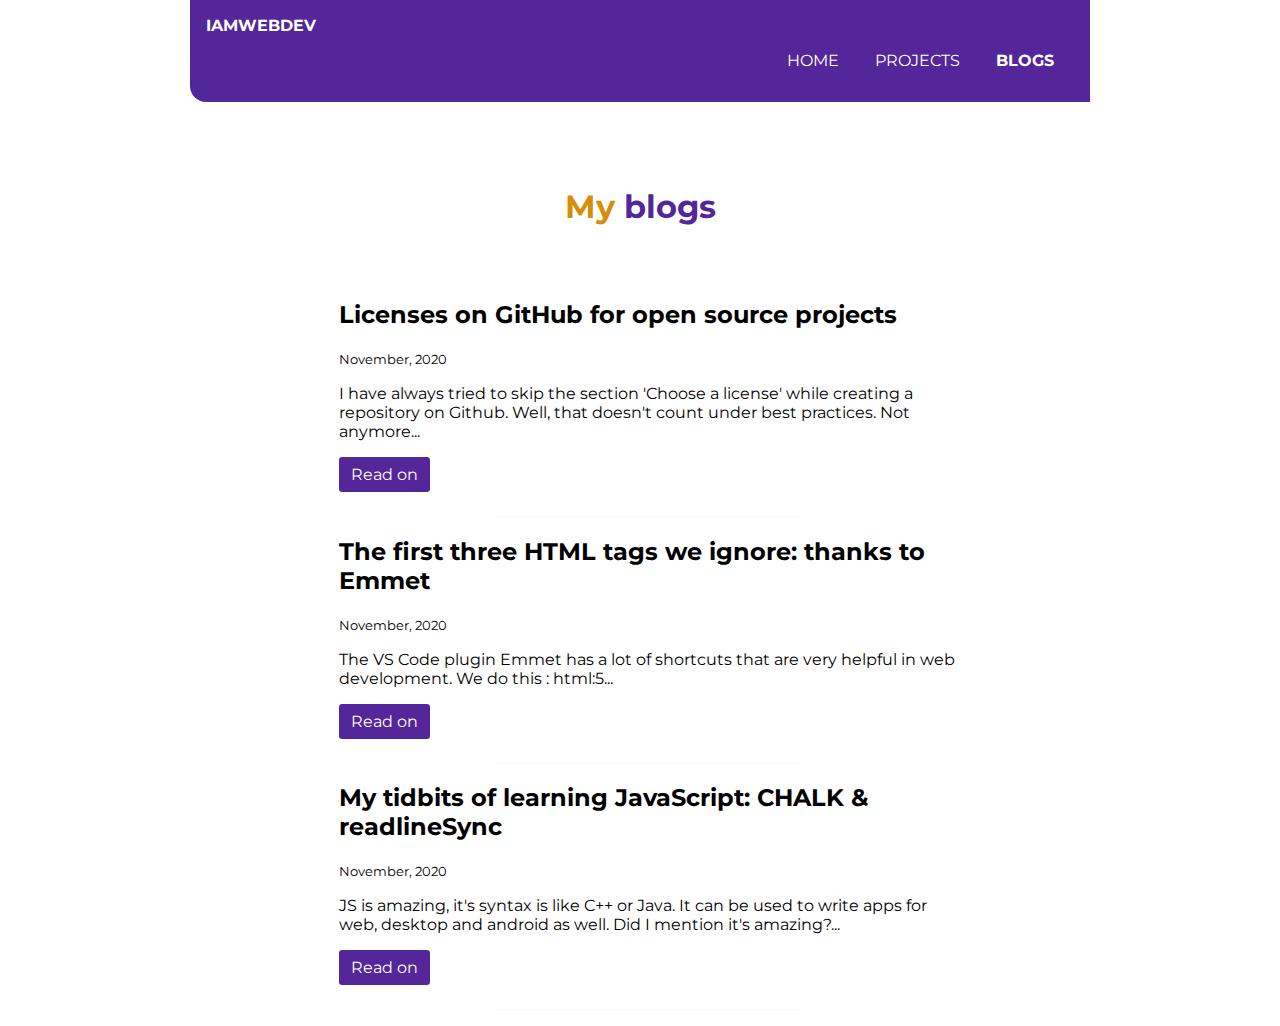
==== pages/blogs.html @ 544bea45 "added blogs, changed dir structure" ====
<!DOCTYPE html>
<html lang="en">

<head>
    <meta charset="UTF-8">
    <meta name="viewport" content="width=device-width, initial-scale=1.0">
    <title>Blogs | Kushank Sriraj</title>
    <link rel="stylesheet" href="/styles.css" />
</head>

<body>
    <nav class="navigation container">
        <div class="nav-brand">IAMWEBDEV</div>
        <ul class="list-non-bullet nav-pills">
            <li class="list-item-inline">
                <a href="/" class="link">HOME<a>
            </li>
            <li class="list-item-inline">
                <a href="/pages/projects.html" class="link">PROJECTS</a>
            </li>
            <li class="list-item-inline">
                <a href="/pages/blogs.html" class="link link-active">BLOGS</a>
            </li>
        </ul>
    </nav>

    <header class="hero">
        <h1 class="hero-heading">My <span class="heading-inverted">blogs</span></h1>
    </header>


    <ul class="list-non-bullet">

        <li class="container-center">
            <div class="container">
                <h2>Licenses on GitHub for open source projects</h2>
                <small>November, 2020</small>
                <p>I have always tried to skip the section 'Choose a license' while creating a repository on Github.
                    Well, that doesn't count under best practices. Not anymore...</p>
                <a href="/pages/content/github-licenses.html" class="link link-primary">Read on</a>
            </div>
        </li>

        <hr>

        <li class="container-center">
            <div class="container">
                <h2>The first three HTML tags we ignore: thanks to Emmet</h2>
                <small>November, 2020</small>
                <p>The VS Code plugin Emmet has a lot of shortcuts that are very helpful in web development. We do this
                    : html:5...</p>
                <a href="/pages/content/first-three-html-tags.html" class="link link-primary">Read on</a>
            </div>
        </li>

        <hr>

        <li class="container-center">
            <div class="container">
                <h2>My tidbits of learning JavaScript: CHALK & readlineSync</h2>
                <small>November, 2020</small>
                <p>JS is amazing, it's syntax is like C++ or Java. It can be used to write apps for web, desktop and
                    android as well. Did I mention it's amazing?...</p>
                <a href="https://dev.to/kushanksriraj/my-tidbits-of-learning-javascript-chalk-readlinesync-76p"
                    class="link link-primary">Read on</a>
            </div>
        </li>

        <hr>

        <ul>

</body>

</html>
---- styles.css ----
@import url('https://fonts.googleapis.com/css2?family=Montserrat:wght@400;700&display=swap');

@import url('https://fonts.googleapis.com/css2?family=Roboto&display=swap');

:root {
    --primary-color: #532799;
    --solid-gold: #d68e08;
    --off-white: #f6f8fa;
}

body {
    font-family: 'Montserrat', sans-serif;
    max-width: 900px;
    margin: auto;
}

p {
    padding-bottom: 0.5rem;
}

hr {
    margin-top: 2rem;
    max-width: 300px;
    height: 1px;
    background-color: var(--off-white);
    border: none;
}


/* spaces */

.margin-md {
    margin-top: 2rem;
}


/* container */

.container {
    padding: 0rem 1rem;
}

.container h1 {
    text-align: left;
}

.container-center {
    max-width: 650px;
    margin: auto;
}


/* links */

.link {
    box-sizing: border-box;
    text-decoration: none;
    padding: 0.5rem 0.75rem;
    margin-right: 0.5rem;
}

.link-primary {
    background-color: var(--primary-color);
    border-radius: 0.2rem;
    color: white;
}

.link-secondary {
    color: var(--primary-color);
    border-radius: 0.2rem;
    border: 1px solid var(--primary-color);
}


/* lists */

ul {
    padding-inline-start: 1rem;
}

.list-non-bullet {
    list-style: none;
}



.list-item-inline {
    display: inline;
}


/* navigation */

.navigation {
    background-color: var(--primary-color);
    color: white;
    padding: 1rem;
    border-bottom-left-radius: 1rem;

}

.navigation .nav-brand {
    font-weight: bold;
}

.navigation .nav-pills {
    text-align: right;
}

.navigation .link {
    color: white;
}

.navigation .link-active {
    font-weight: bold;
}


/* header */

.hero {
    padding: 2rem;
    padding-top: 3rem;
}

.hero .hero-img {
    max-width: 350px;
    display: block;
    margin: auto;
}

.hero .hero-heading {
    text-align: center;
    padding-top: 1rem;
    color: var(--solid-gold);
}

.hero .hero-heading .heading-inverted {
    color: var(--primary-color)
}


/* section */

.section {
    padding: 2rem 1rem 2rem 1rem;

}

.section h1 {
    text-align: left;
}

.ow {
    background-color: var(--off-white);
}

/* footer */

.footer {
    background-color: var(--primary-color);
    padding: 2rem 1rem;
    text-align: center;
    color: white;
    border-top-right-radius: 1rem;
}

.footer .footer-header {

    font-weight: bold;
    font-size: large;
}

.footer .link {
    color: white;
}

.footer ul {
    padding-inline-start: 0px;
}



/***** Added for blogs *****/

/* blogs */

.blog-img {
    padding: 1rem 1rem 1rem 1rem;
    height: 20vh;
    margin: 1rem 0;
    display: flex;
    justify-content: center;
    align-items: center;
}

.blog-img img {
    height: 100%;
}

.blog {
    font-family: 'Roboto', sans-serif;
    font-size: 18px;
    padding: 1rem 3rem;
    display: block;
    margin: auto;
}

.blog p {
    padding-top: 0.5rem;
    padding-left: 0.25rem;
}

.blog h5 {
    margin-top: 0rem;
    margin-bottom: 0rem;
}
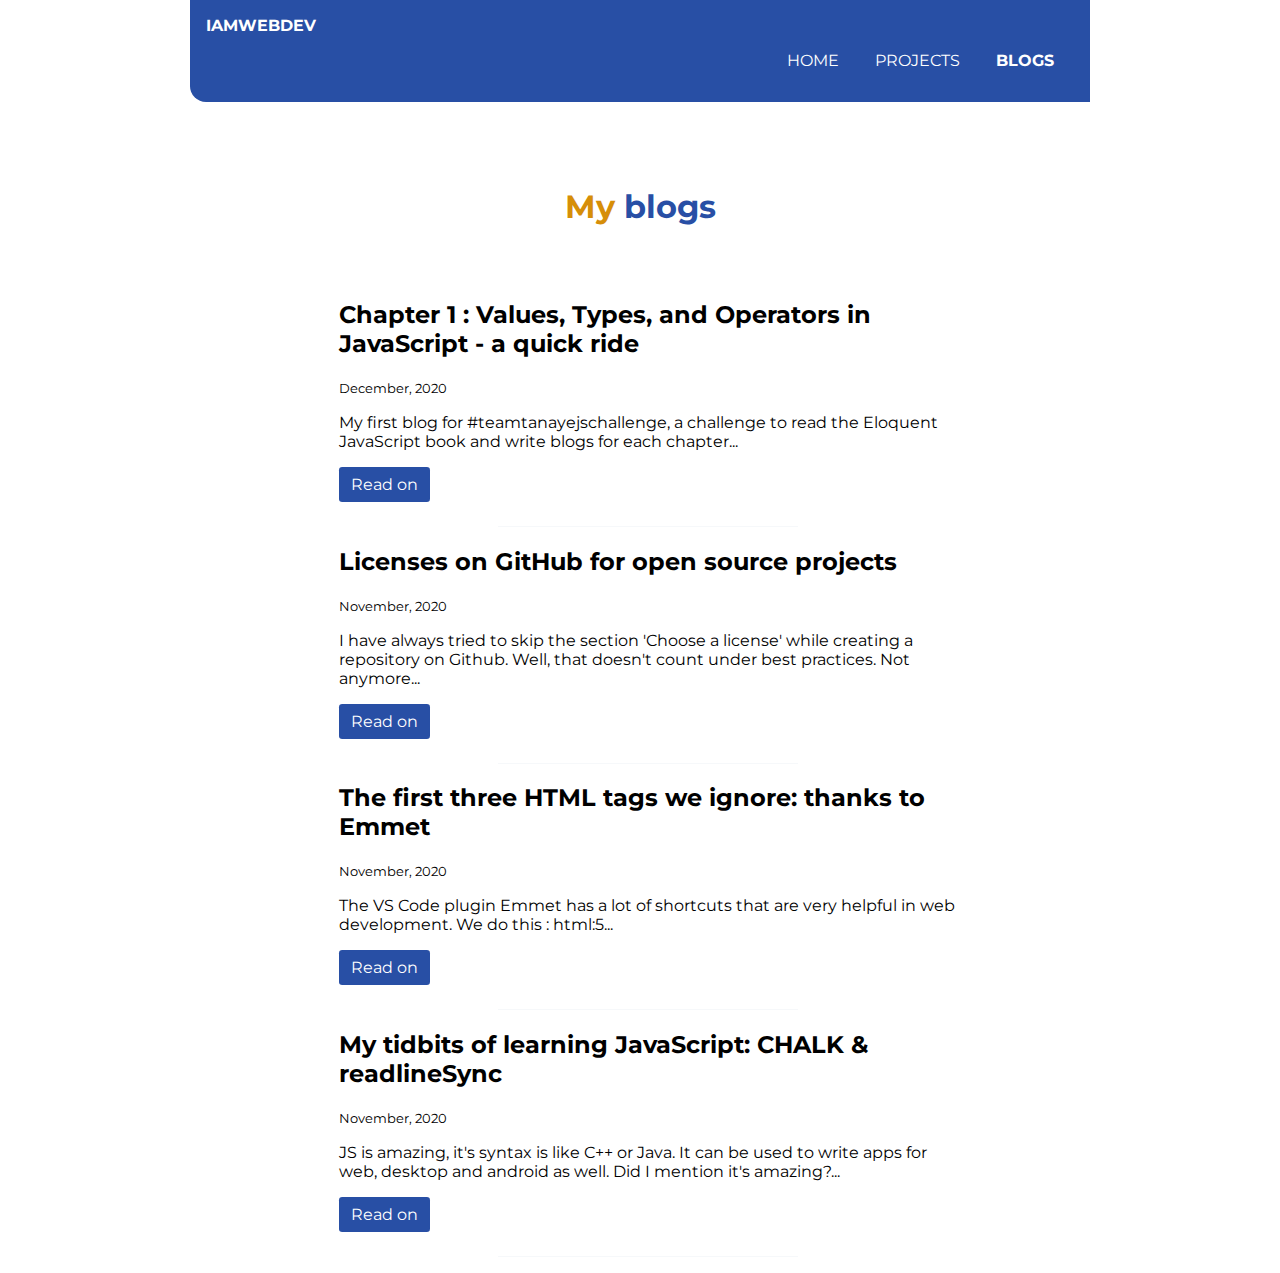
==== commit b80b87ed: "added new blog" ====
--- a/pages/blogs.html
+++ b/pages/blogs.html
@@ -33,6 +33,17 @@
 
         <li class="container-center">
             <div class="container">
+                <h2>Chapter 1 : Values, Types, and Operators in JavaScript - a quick ride</h2>
+                <small>December, 2020</small>
+                <p>My first blog for #teamtanayejschallenge, a challenge to read the Eloquent JavaScript book and write blogs for each chapter...</p>
+                <a href="https://dev.to/kushanksriraj/chapter-1-values-types-and-operators-in-javascript-a-quick-ride-5bm8" class="link link-primary" target="_blank">Read on</a>
+            </div>
+        </li>
+
+        <hr>
+
+        <li class="container-center">
+            <div class="container">
                 <h2>Licenses on GitHub for open source projects</h2>
                 <small>November, 2020</small>
                 <p>I have always tried to skip the section 'Choose a license' while creating a repository on Github.
@@ -62,7 +73,7 @@
                 <p>JS is amazing, it's syntax is like C++ or Java. It can be used to write apps for web, desktop and
                     android as well. Did I mention it's amazing?...</p>
                 <a href="https://dev.to/kushanksriraj/my-tidbits-of-learning-javascript-chalk-readlinesync-76p"
-                    class="link link-primary">Read on</a>
+                    class="link link-primary" target="_blank">Read on</a>
             </div>
         </li>
 
--- a/styles.css
+++ b/styles.css
@@ -1,9 +1,9 @@
 @import url('https://fonts.googleapis.com/css2?family=Montserrat:wght@400;700&display=swap');
 
-@import url('https://fonts.googleapis.com/css2?family=Roboto&display=swap');
+/* @import url('https://fonts.googleapis.com/css2?family=Roboto&display=swap'); */
 
 :root {
-    --primary-color: #532799;
+    --primary-color: #284fa5;
     --solid-gold: #d68e08;
     --off-white: #f6f8fa;
 }
@@ -124,7 +124,7 @@
 }
 
 .hero .hero-img {
-    max-width: 350px;
+    max-width: 320px;
     display: block;
     margin: auto;
 }
@@ -186,7 +186,7 @@
 /* blogs */
 
 .blog-img {
-    padding: 1rem 1rem 1rem 1rem;
+    padding: 1rem;
     height: 20vh;
     margin: 1rem 0;
     display: flex;
@@ -199,16 +199,17 @@
 }
 
 .blog {
-    font-family: 'Roboto', sans-serif;
-    font-size: 18px;
-    padding: 1rem 3rem;
+    /* font-family: 'Roboto', sans-serif; */
+    font-size: large;
+    padding: 1rem;
     display: block;
     margin: auto;
 }
 
 .blog p {
-    padding-top: 0.5rem;
-    padding-left: 0.25rem;
+    /* padding-top: 0.25rem; */
+    /* padding-left: 0.25rem; */
+    padding: 0 0.25rem;
 }
 
 .blog h5 {
